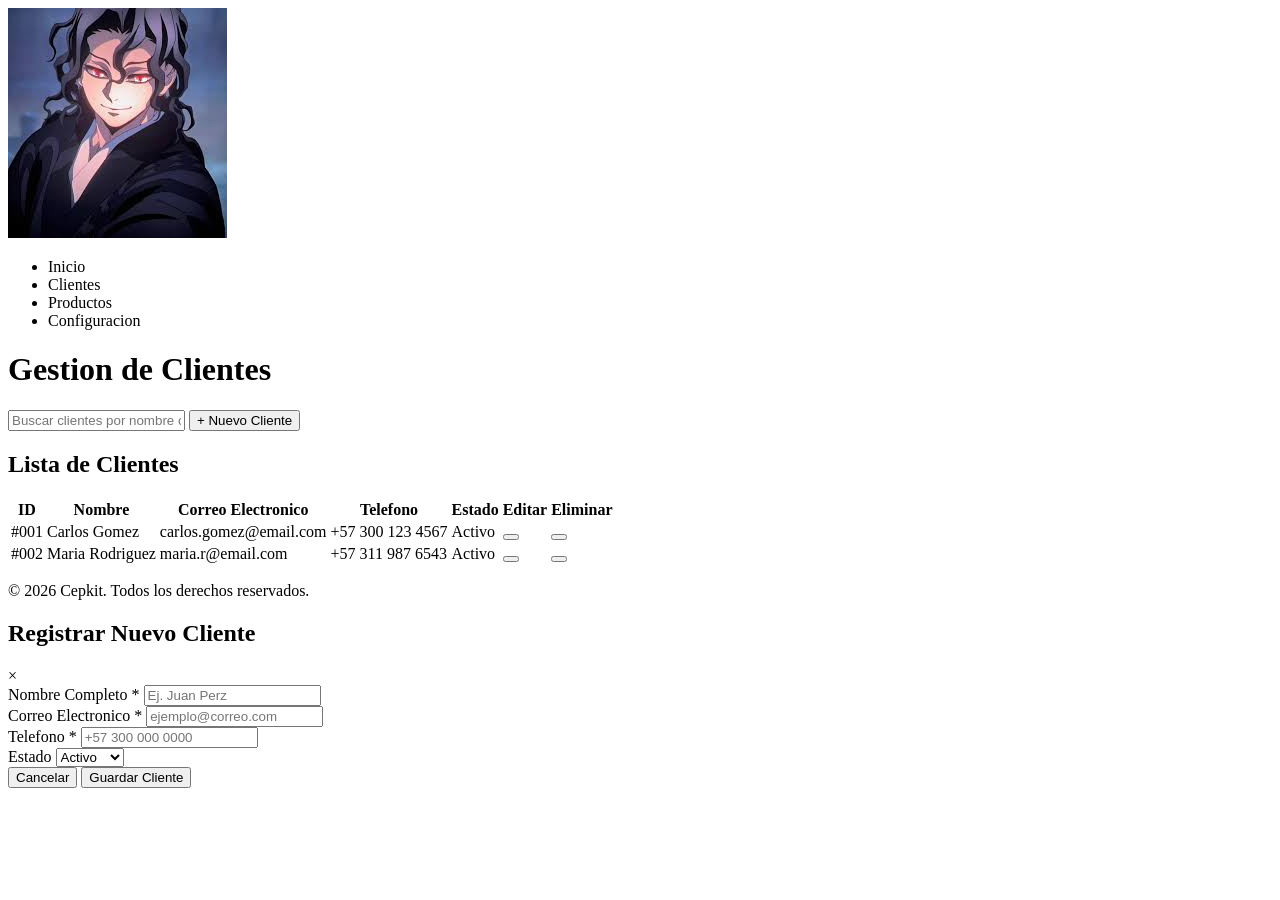
==== clientes.html @ 625d7677 "first commit" ====
<!DOCTYPE html>
<html lang="es">
<head>
    <meta charset="UTF-8">
    <meta name="viewport" content="width=device-width, initial-scale=1.0">
    <title>Clientes - Cepkit</title>
    <link rel="stylesheet" href="CSS/inicio.css">
    <link rel="stylesheet" href="CSS/clientes.css">
</head>
<body>
    <nav class="menu">
        <div class="logo">
            <img src="images/images.jpg" alt="Logo de Cepkit">
        </div>
        <ul>
            <li><a href="inicio.html"></a>Inicio</li>
            <li><a href="clientes.html" class="active"></a>Clientes</li>
            <li><a href="productos.html"></a>Productos</li>
            <li><a href="configuracion.html"></a>Configuracion</li>
        </ul>
    </nav>

    <div class="main-wrapper">

        <header class="banner">
            <h1>Gestion de Clientes</h1>
        </header>

        <main class="content">

            <section class="actions-bar card">
                <input type="text" placeholder="Buscar clientes por nombre o telefono..." class="search-input">
                <button class="btn btn-primary" onclick="openModal()">+ Nuevo Cliente</button>
            </section>

            <section class="card table-container">
                <h2>Lista de Clientes</h2>
                <table class="data-table">
                    <thead>
                        <tr>
                            <th>ID</th>
                            <th>Nombre</th>
                            <th>Correo Electronico</th>
                            <th>Telefono</th>
                            <th>Estado</th>
                            <th>Editar</th>
                            <th>Eliminar</th>
                        </tr>
                    </thead>
                    <tbody>
                        <tr>
                            <td>#001</td>
                            <td>Carlos Gomez</td>
                            <td>carlos.gomez@email.com</td>
                            <td>+57 300 123 4567</td>
                            <td><span class="badge badge-success">Activo</span></td>
                            <td>
                                <button class="btn-icon"></button>
                            </td>
                            <td>
                                <button class="btn-icon btn-danger"></button>
                            </td>
                        </tr>
                        <tr>
                            <td>#002</td>
                            <td>Maria Rodriguez</td>
                            <td>maria.r@email.com</td>
                            <td>+57 311 987 6543</td>
                            <td><span class="badge badge-success">Activo</span></td>
                            <td>
                                 <button class="btn-icon"></button>
                            </td>
                            <td>
                                <button class="btn-icon btn-danger"></button>
                            </td>
                        </tr>
                    </tbody>
                </table>
            </section>
        </main>

        <footer>
            <p>&copy; 2026 Cepkit. Todos los derechos reservados.</p>
        </footer>
    </div>

    <div id="modalClientes" class="modal">
        <div class="modal-content">
            <div class="modal-header">
                <h2>Registrar Nuevo Cliente</h2>
                <span class="close-btn" onclick="closeModal()">&times;</span>
            </div>

            <form id="formClientes" onsubmit="guardarCliente(event)">
                <div class="modal-body">
                    <div class="form-group">
                        <label for="nombre">Nombre Completo *</label>
                        <input type="text" id="email" placeholder="Ej. Juan Perz" required>
                    </div>

                    <div class="form-group">
                        <label for="email">Correo Electronico *</label>
                        <input type="email" id="email" placeholder="ejemplo@correo.com" required>
                    </div>

                    <div class="form-group">
                        <label for="telefono">Telefono *</label>
                        <input type="tel" id="telefono" placeholder="+57 300 000 0000" required>
                    </div>

                    <div class="form-group">
                        <label for="estado">Estado</label>
                        <select id="estado">
                            <option value="Activo">Activo</option>
                            <option value="Inactivo">Inactivo</option>
                        </select>
                    </div>
                </div>
            
            <div class="modal-footer">
                <button type="button" class="btn btn-secondary" onclick="closeModal()">Cancelar</button>
                <button type="submit" class="btn btn-primary">Guardar Cliente</button>
            </div>
            </form>
        </div>
    </div>

    <script>
        function openModal() {
            document.getElementById('modalCliente').style.display = 'flex';
        }

        function closeModal() {
            document.getElementById('modaCliente').style.display = 'none';
        }

        window.onclick = function(event) {
            const modal = document.getElementById('modalCliente');
            if (event.target === modal) {
                closeModal();
            }
        }

        function guardarCliente(event) {
            event.preventDefault();
            alert('¡Clientes guardado exitosamente!')
            closeModal();
            document.getElementById('formCliente').reset();
        }
    </script>
    
</body>
</html>
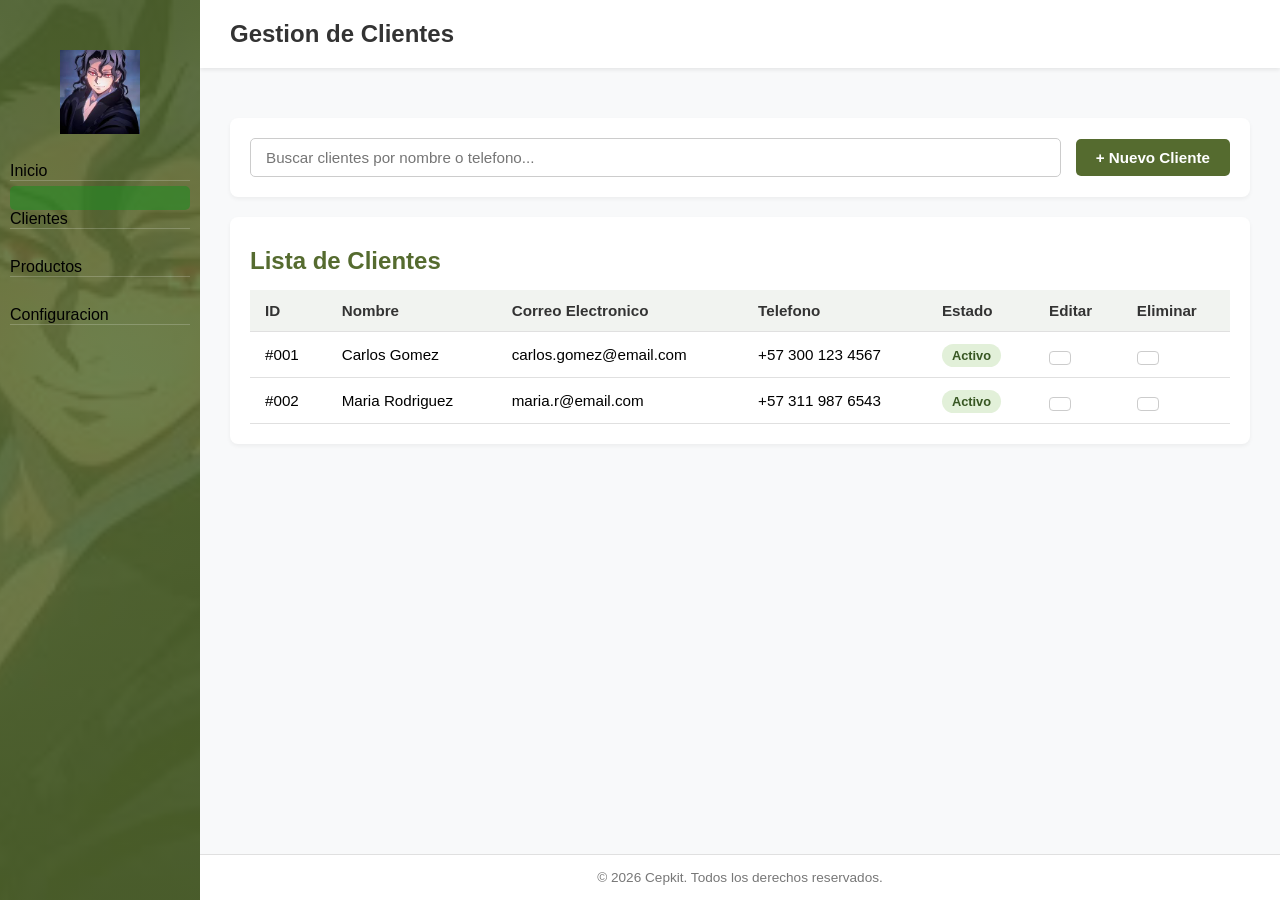
==== commit 305d559c: "first commit" ====
--- a/clientes.html
+++ b/clientes.html
@@ -4,8 +4,8 @@
     <meta charset="UTF-8">
     <meta name="viewport" content="width=device-width, initial-scale=1.0">
     <title>Clientes - Cepkit</title>
-    <link rel="stylesheet" href="CSS/inicio.css">
-    <link rel="stylesheet" href="CSS/clientes.css">
+    <link rel="stylesheet" href="css/inicio.css">
+    <link rel="stylesheet" href="css/clientes.css">
 </head>
 <body>
     <nav class="menu">
--- a/css/inicio.css
+++ b/css/inicio.css
@@ -0,0 +1,193 @@
+* {
+    margin: 0;
+    padding: 0;
+    box-sizing: border-box;
+}
+
+body {
+    font-family: Arial, Helvetica, sans-serif;
+    display: flex;
+    background-color: #f8f9fa;
+    min-height: 100vh;
+}
+
+/* menu lateral navegable*/
+.menu {
+    background-image: linear-gradient(rgba(85, 107, 47, 0.85),rgba(85, 107, 47, 0.85)),url("../images/images.jpg");
+    background-size: cover;
+    background-position: center;
+    width: 200px;
+    min-width: 200px;
+    height: 100vh;
+    position: sticky;
+    top: 0;
+    padding: 20px 10px;
+}
+
+.logo{
+    text-align: center;
+    margin-top: 30px;
+}
+
+.logo img{
+    width: 80px;
+    height: auto;
+}
+
+.menu  ul {
+    list-style: none;
+}
+
+.menu ul li{
+    margin-bottom: 5px;
+    border-bottom: 0.5px solid rgba(255, 255, 255, 0.2);
+}
+
+.menu ul li a{
+    display: block;
+    color:white;
+    text-decoration: none;
+    padding: 12px;
+    border-radius: 5px;
+    transition: background-color 0.3s ease;
+}
+
+.menu ul li a:hover {
+    background-color: rgba(34, 139, 34, 0.5);
+}
+
+/*---estructura contenido principal---*/
+
+.main-wrapper {
+    flex: 1;
+    display: flex;
+    flex-direction: column;
+    min-height: 100vh;
+}
+
+/*---header / banner --- */
+
+.banner {
+    background-color: #ffffff;
+    padding: 20px 30px;
+    box-shadow: 0px 2px 4px rgba(0, 0, 0, 0.08);
+    display: flex;
+    align-items: center;
+}
+
+.banner h1{
+    font-size: 1.5rem;
+    color: #333;
+
+}
+
+/*--- seccion de contenido---*/
+.content {
+    padding: 30px;
+    flex: 1;
+}
+
+.card {
+    background-color: #ffffff;
+    padding: 20px;
+    border-radius: 8px;
+    box-shadow: 0 2px 4px rgba(0, 0, 0, 0.05);
+    margin-top: 20px;
+}
+
+.card h2, .card h3 {
+    margin-top: 10px;
+    color: #556b2f;
+}
+
+.card p {
+    color: #666;
+    line-height: 1.5;
+}
+
+.grid-cards {
+    display: grid;
+    grid-template-columns: repeat(auto-fit, minmax(220px, 1fr));
+    gap: 20px;
+}
+
+/*--footer--*/
+footer {
+    background-color: #ffffff;
+    text-align: center;
+    padding: 15px;
+    font-size: 0.85rem;
+    color: #777;
+    border-top: 1px solid #e0e0e0;
+}
+
+.formulario p {
+    color: #556b2f;
+    text-align: center;
+}
+
+.formulario form {
+    display: flex;
+    flex-direction: column;
+    gap: 2px;
+}
+
+.formulario form label {
+    width: 100%;
+    font-weight: 200;
+}
+
+.formulariofotm input, select {
+    width: 100%;
+    padding: 8px;
+    border: 1px solid #ccc;
+    border-radius: 5px;
+}
+
+.formulario form p {
+    text-align: left;
+}
+
+.formulario form a {
+    color: #a52a2a;
+    text-decoration: none;
+    font-weight: bold;
+}
+
+.formulario form a:hover {
+    text-decoration: underline;
+}
+.botones{
+    display: flex;
+    margin-top: 20px;
+}
+
+.botones input[type="submit"]{
+    background-color: #a52a2a;
+    color: white;
+    border: none;
+
+}
+
+.botones input[type="submit"]:hover{
+    background-color: #8b2424;
+
+}
+
+.botones input[type="reset"]{
+    background-color: white;
+    color: #a52a2a;
+    border: 1px solid #a52a2a;
+
+}
+
+.botones form input[type="reset"]{
+    background-color: #f5f5f5;
+}
+
+.panel-izquierda {
+    background-image: url("../images/noel_bauza-mountains-10447712_1920.png");
+    background-size: cover;
+    background-position: center;
+}
+
--- a/css/clientes.css
+++ b/css/clientes.css
@@ -0,0 +1,230 @@
+/* --- Barra de acciones y búsqueda --- */
+.actions-bar {
+    display: flex;
+    justify-content: space-between;
+    align-items: center;
+    gap: 15px;
+    flex-wrap: wrap;
+}
+
+.search-input {
+    flex: 1;
+    min-width: 250px;
+    padding: 10px 15px;
+    border: 1px solid #ccc;
+    border-radius: 5px;
+    font-size: 0.95rem;
+    outline: none;
+    transition: border-color 0.3s;
+}
+
+.search-input:focus {
+    border-color: #556B2F;
+}
+
+/* --- Botones --- */
+.btn {
+    padding: 10px 20px;
+    border: none;
+    border-radius: 5px;
+    font-size: 0.95rem;
+    font-weight: bold;
+    cursor: pointer;
+    transition: background-color 0.3s ease;
+}
+
+.btn-primary {
+    background-color: #556B2F;
+    color: white;
+}
+
+.btn-primary:hover {
+    background-color: #3e4f22;
+}
+
+.btn-icon {
+    padding: 6px 10px;
+    border: 1px solid #ccc;
+    background-color: #fff;
+    border-radius: 4px;
+    cursor: pointer;
+    font-size: 0.85rem;
+    margin-right: 4px;
+    transition: background-color 0.2s;
+}
+
+.btn-icon:hover {
+    background-color: #f0f0f0;
+}
+
+.btn-danger:hover {
+    background-color: #ffe6e6;
+    border-color: #d9534f;
+    color: #d9534f;
+}
+
+/* --- Tabla de Datos --- */
+.table-container {
+    overflow-x: auto;
+}
+
+.data-table {
+    width: 100%;
+    border-collapse: collapse;
+    margin-top: 15px;
+    font-size: 0.95rem;
+ 
+}
+
+.data-table th,
+.data-table td {
+    padding: 12px 15px;
+    text-align: left;
+    border-bottom: 1px solid #e0e0e0;
+}
+
+.data-table th {
+    background-color: #f1f3f0;
+    color: #333;
+    font-weight: bold;
+}
+
+.data-table tbody tr:hover {
+    background-color: #f9fbf8;
+}
+
+/* --- Etiquetas de estado (Badges) --- */
+.badge {
+    padding: 4px 10px;
+    border-radius: 12px;
+    font-size: 0.8rem;
+    font-weight: bold;
+}
+
+.badge-success {
+    background-color: #e2f0d9;
+    color: #385723;
+}
+
+.badge-warning {
+    background-color: #fff2cc;
+    color: #b25900;
+}
+
+/* --- Marcador de enlace activo en menú --- */
+.menu ul li a.active {
+    background-color: rgba(34, 139, 34, 0.6);
+    font-weight: bold;
+}
+
+/* --- VENTANA EMERGENTE (MODAL) --- */
+.modal {
+    display: none; /* Oculto por defecto */
+    position: fixed;
+    top: 0;
+    left: 0;
+    width: 100%;
+    height: 100%;
+    background-color: rgba(0, 0, 0, 0.5); /* Fondo oscuro semitransparente */
+    justify-content: center;
+    align-items: center;
+    z-index: 1000;
+}
+
+.modal-content {
+    background-color: #ffffff;
+    width: 90%;
+    max-width: 500px;
+    border-radius: 8px;
+    box-shadow: 0 4px 15px rgba(0, 0, 0, 0.2);
+    overflow: hidden;
+    animation: fadeIn 0.3s ease;
+}
+
+/* Animación de entrada */
+@keyframes fadeIn {
+    from {
+        opacity: 0;
+        transform: translateY(-20px);
+    }
+    to {
+        opacity: 1;
+        transform: translateY(0);
+    }
+}
+
+.modal-header {
+    background-color: #556B2F;
+    color: white;
+    padding: 15px 20px;
+    display: flex;
+    justify-content: space-between;
+    align-items: center;
+}
+
+.modal-header h2 {
+    font-size: 1.2rem;
+    margin: 0;
+}
+
+.close-btn {
+    font-size: 1.5rem;
+    cursor: pointer;
+    color: white;
+    transition: color 0.2s;
+}
+
+.close-btn:hover {
+    color: #ddd;
+}
+
+.modal-body {
+    padding: 20px;
+}
+
+.form-group {
+    margin-bottom: 15px;
+}
+
+.form-group label {
+    display: block;
+    margin-bottom: 5px;
+    font-weight: bold;
+    color: #333;
+    font-size: 0.9rem;
+}
+
+.form-group input,
+.form-group select {
+    width: 100%;
+    padding: 10px;
+    border: 1px solid #ccc;
+    border-radius: 5px;
+    font-size: 0.95rem;
+    outline: none;
+    transition: border-color 0.3s;
+}
+
+.form-group input:focus,
+.form-group select:focus {
+    border-color: #556B2F;
+}
+
+.modal-footer {
+    padding: 15px 20px;
+    background-color: #f8f9fa;
+    display: flex;
+    justify-content: flex-end;
+    gap: 10px;
+    border-top: 1px solid #e0e0e0;
+}
+
+.btn-secondary {
+    background-color: #6c757d;
+    color: white;
+}
+
+.btn-secondary:hover {
+    background-color: #5a6268;
+}
+
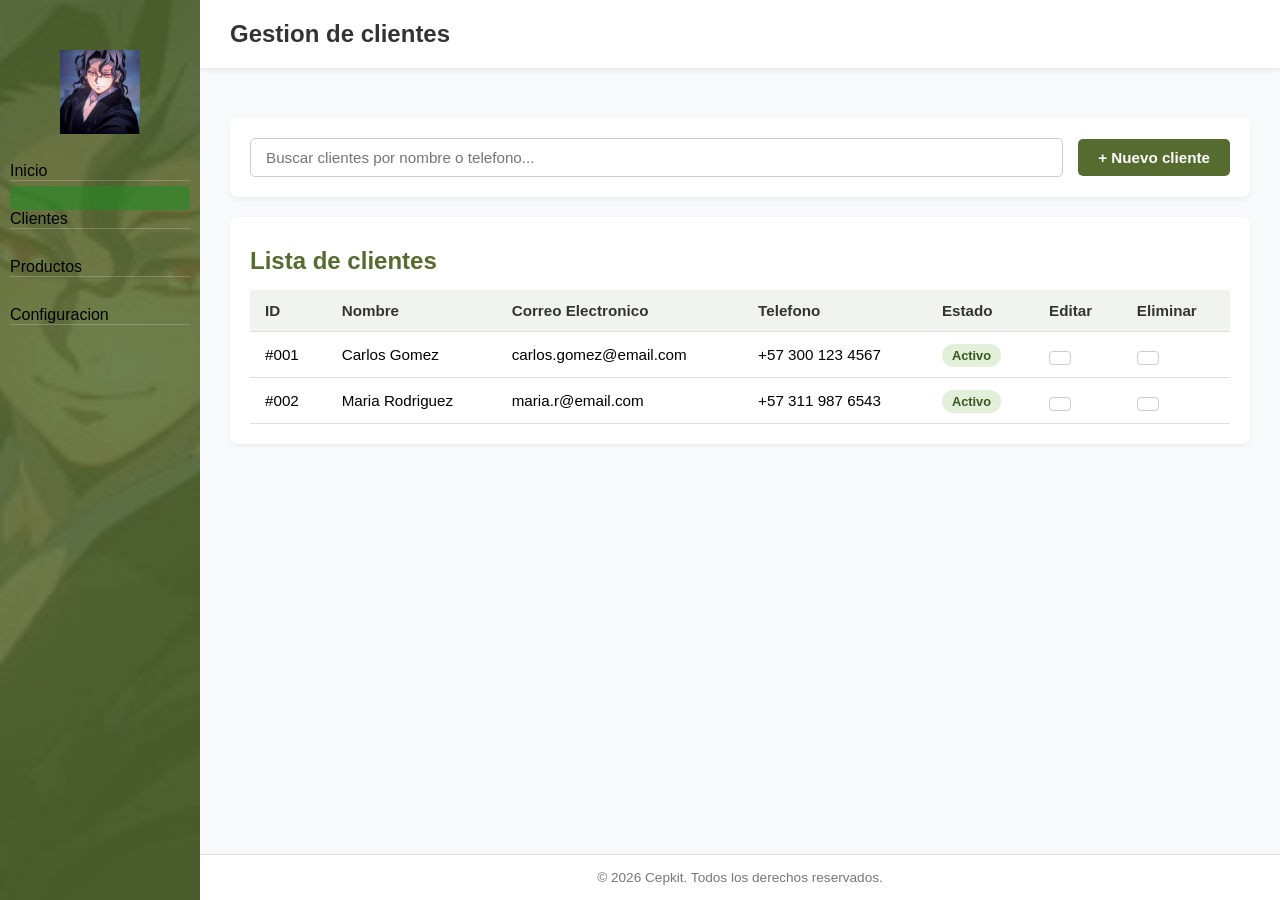
==== commit 0caca35f: "actualizar" ====
--- a/clientes.html
+++ b/clientes.html
@@ -3,7 +3,7 @@
 <head>
     <meta charset="UTF-8">
     <meta name="viewport" content="width=device-width, initial-scale=1.0">
-    <title>Clientes - Cepkit</title>
+    <title>clientes - Cepkit</title>
     <link rel="stylesheet" href="css/inicio.css">
     <link rel="stylesheet" href="css/clientes.css">
 </head>
@@ -23,18 +23,18 @@
     <div class="main-wrapper">
 
         <header class="banner">
-            <h1>Gestion de Clientes</h1>
+            <h1>Gestion de clientes</h1>
         </header>
 
         <main class="content">
 
             <section class="actions-bar card">
                 <input type="text" placeholder="Buscar clientes por nombre o telefono..." class="search-input">
-                <button class="btn btn-primary" onclick="openModal()">+ Nuevo Cliente</button>
+                <button class="btn btn-primary" onclick="openModal()">+ Nuevo cliente</button>
             </section>
 
             <section class="card table-container">
-                <h2>Lista de Clientes</h2>
+                <h2>Lista de clientes</h2>
                 <table class="data-table">
                     <thead>
                         <tr>
@@ -127,15 +127,15 @@
 
     <script>
         function openModal() {
-            document.getElementById('modalCliente').style.display = 'flex';
+            document.getElementById('modalClientes').style.display = 'flex';
         }
 
         function closeModal() {
-            document.getElementById('modaCliente').style.display = 'none';
+            document.getElementById('modaClientes').style.display = 'none';
         }
 
         window.onclick = function(event) {
-            const modal = document.getElementById('modalCliente');
+            const modal = document.getElementById('modalClientes');
             if (event.target === modal) {
                 closeModal();
             }
